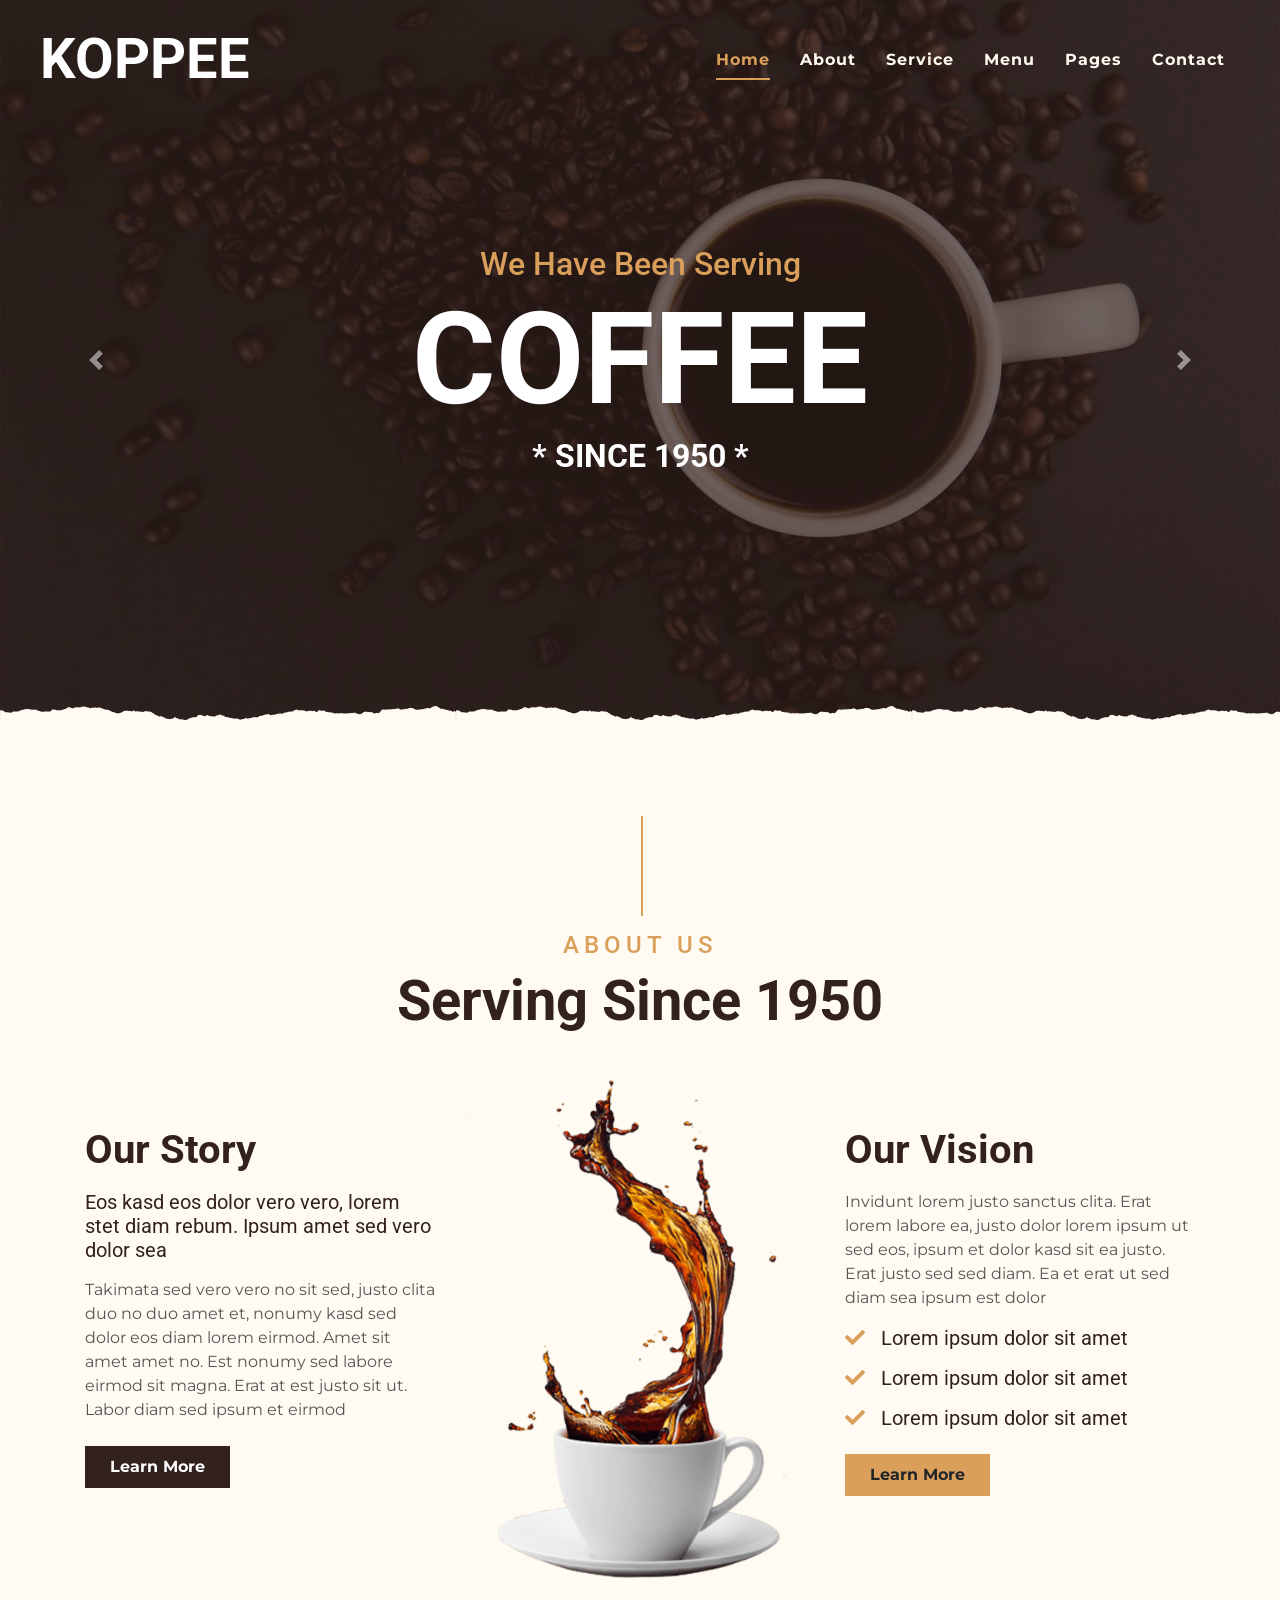
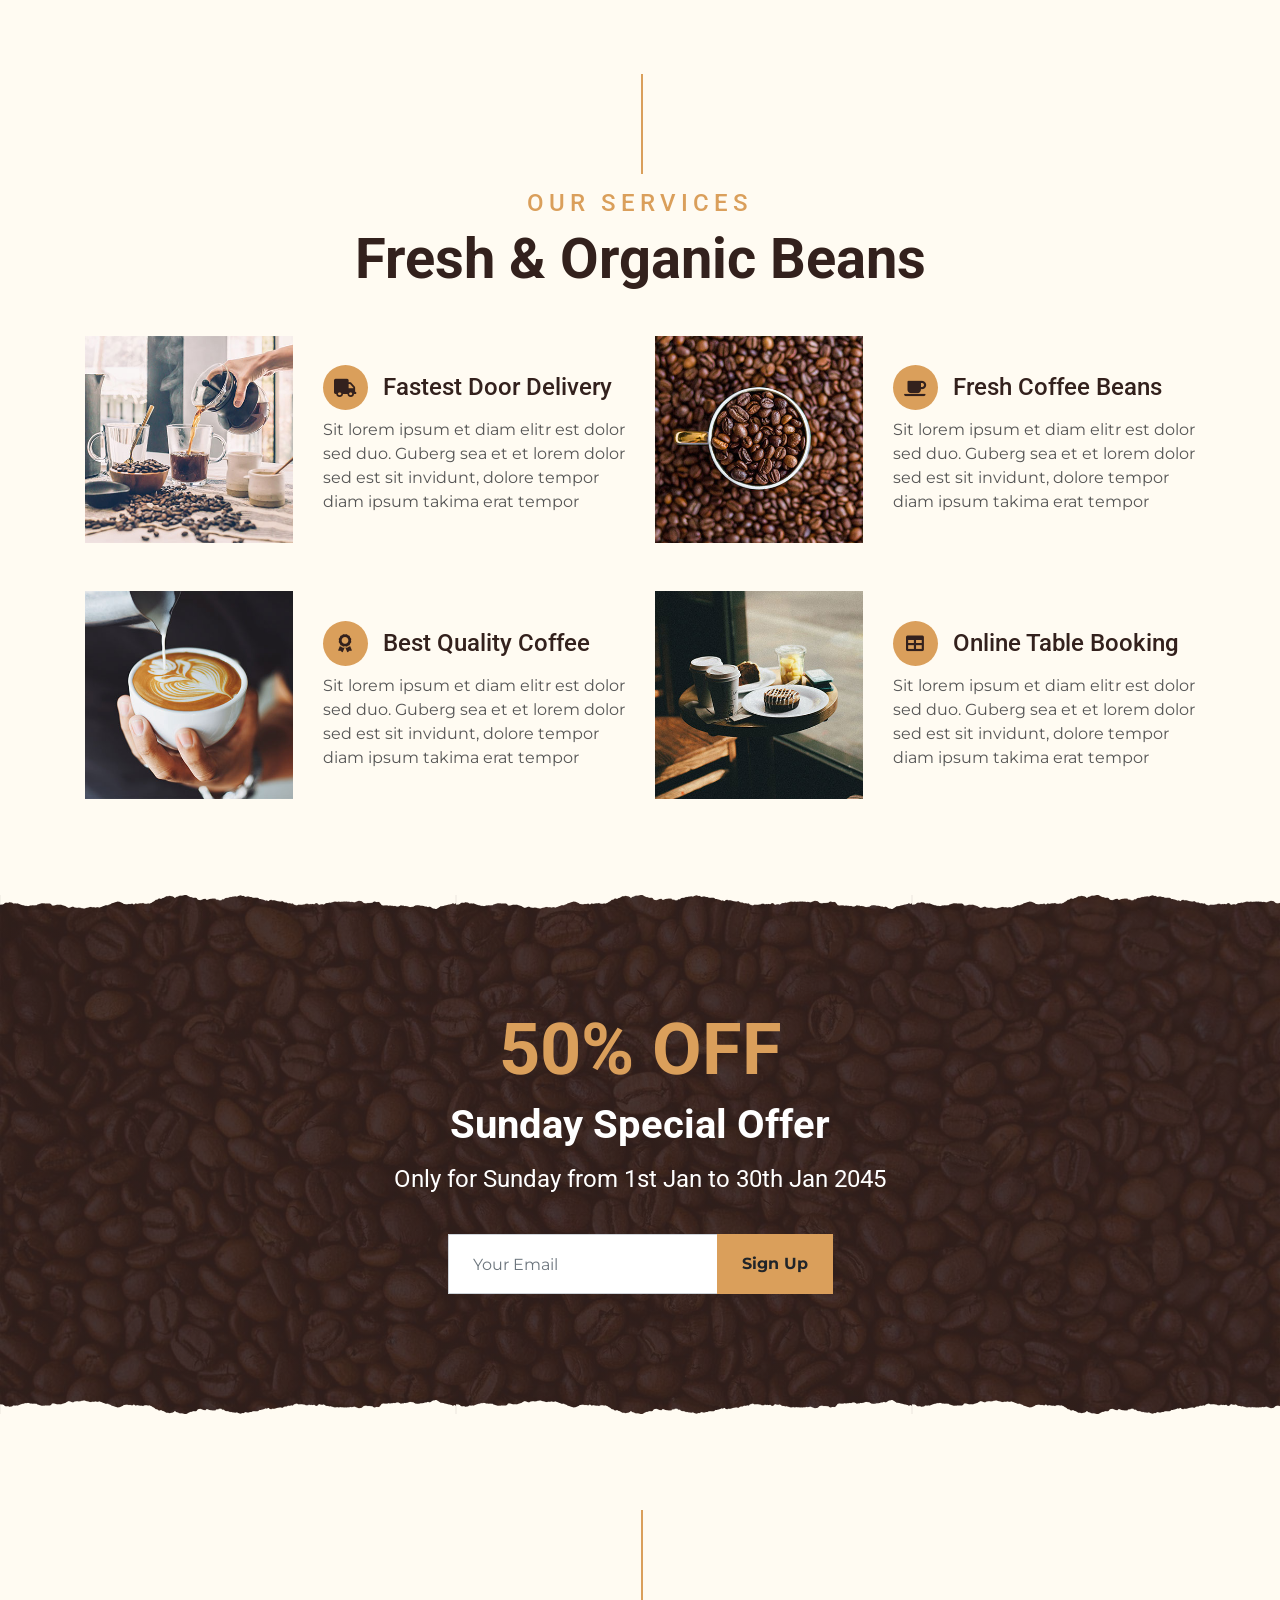
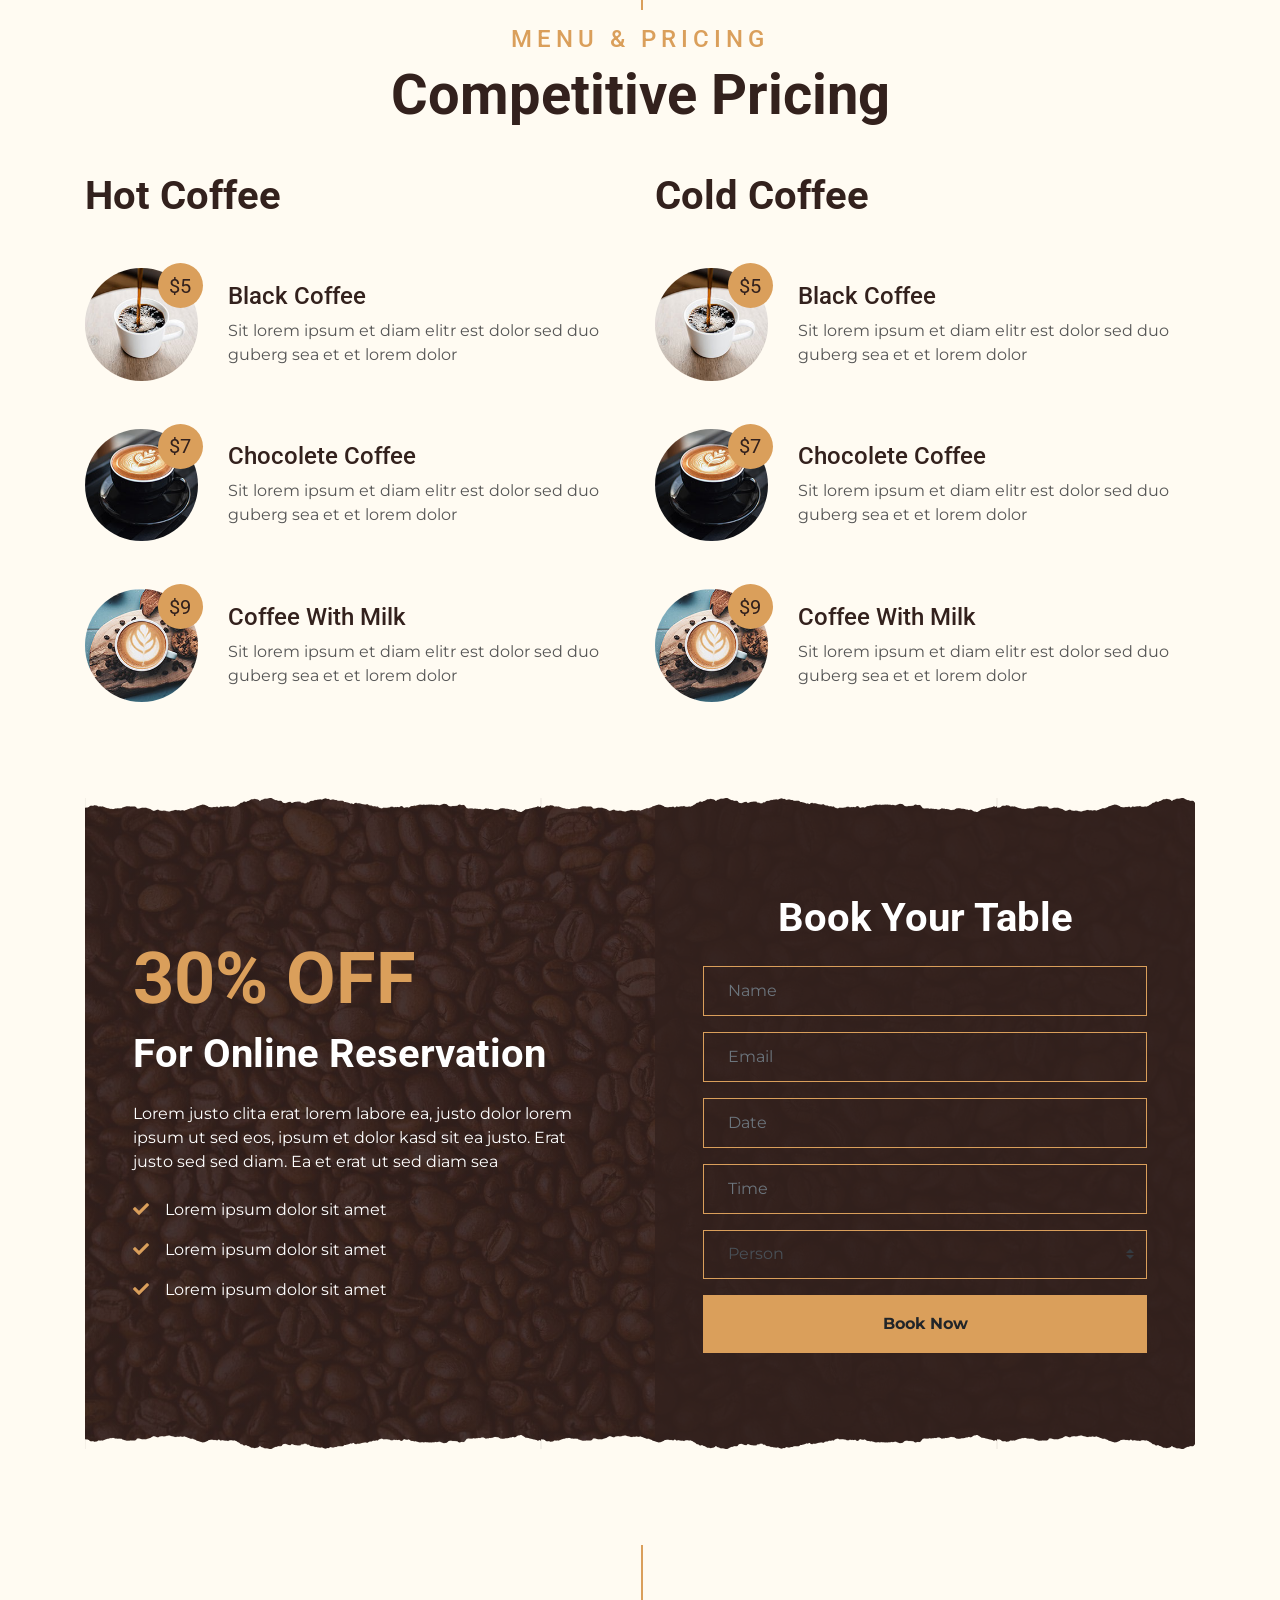
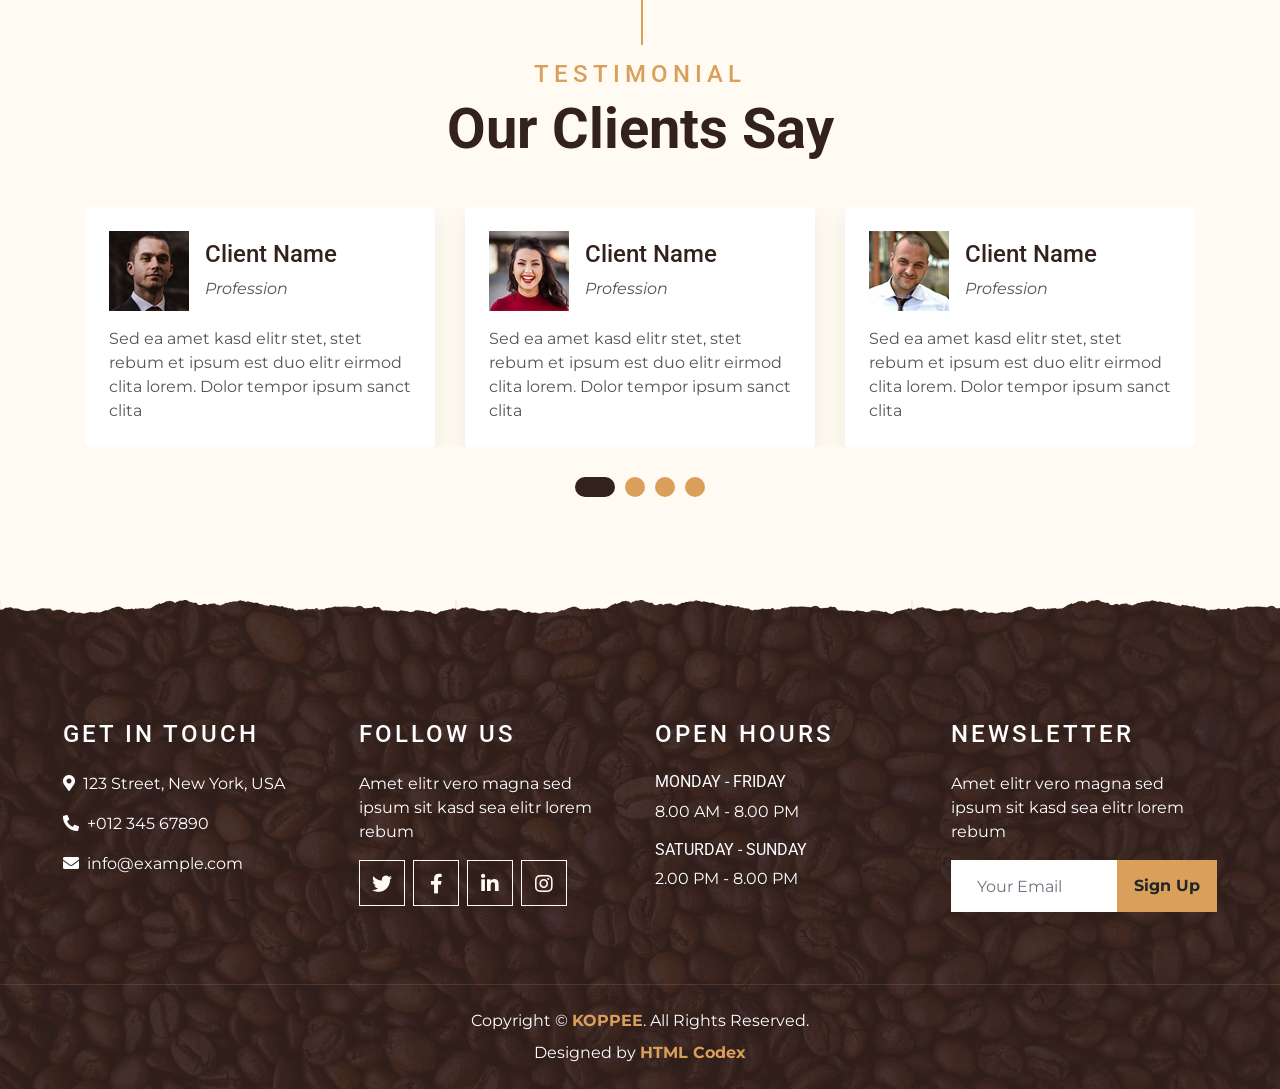
==== index.html @ d94e2a60 "Enhance UI/UX and streamline static coffee shop template. Add accessibility and interaction improvem" ====
﻿<!DOCTYPE html>
<html lang="en">

<head>
    <meta charset="utf-8">
    <title>KOPPEE - Coffee Shop HTML Template</title>
    <meta content="width=device-width, initial-scale=1.0" name="viewport">
    <meta content="coffee shop, cafe, koppee, menu, reservation" name="keywords">
    <meta content="KOPPEE Coffee Shop — premium coffee, fresh beans, online reservations, and warm hospitality since 1950." name="description">

    <!-- Favicon -->
    <link href="img/favicon.ico" rel="icon">

    <!-- Google Font -->
    <link rel="preconnect" href="https://fonts.gstatic.com">
    <link href="https://fonts.googleapis.com/css2?family=Montserrat:wght@200;400&family=Roboto:wght@400;500;700&display=swap" rel="stylesheet"> 

    <!-- Font Awesome -->
    <link href="https://cdnjs.cloudflare.com/ajax/libs/font-awesome/5.10.0/css/all.min.css" rel="stylesheet">

    <!-- Libraries Stylesheet -->
    <link href="lib/owlcarousel/assets/owl.carousel.min.css" rel="stylesheet">
    <link href="lib/tempusdominus/css/tempusdominus-bootstrap-4.min.css" rel="stylesheet" />

    <!-- Customized Bootstrap Stylesheet -->
    <link href="css/style.min.css" rel="stylesheet">
    <link href="css/enhancements.css" rel="stylesheet">
</head>

<body>
    <a class="skip-link" href="#main-content">Skip to main content</a>
    <!-- Navbar Start -->
    <div class="container-fluid p-0 nav-bar">
        <nav class="navbar navbar-expand-lg bg-none navbar-dark py-3">
            <a href="index.html" class="navbar-brand px-lg-4 m-0">
                <h1 class="m-0 display-4 text-uppercase text-white">KOPPEE</h1>
            </a>
            <button type="button" class="navbar-toggler" data-toggle="collapse" data-target="#navbarCollapse" aria-controls="navbarCollapse" aria-expanded="false" aria-label="Toggle navigation">
                <span class="navbar-toggler-icon"></span>
            </button>
            <div class="collapse navbar-collapse justify-content-between" id="navbarCollapse">
                <div class="navbar-nav ml-auto p-4">
                    <a href="index.html" class="nav-item nav-link active">Home</a>
                    <a href="about.html" class="nav-item nav-link">About</a>
                    <a href="service.html" class="nav-item nav-link">Service</a>
                    <a href="menu.html" class="nav-item nav-link">Menu</a>
                    <div class="nav-item dropdown">
                        <a href="#" class="nav-link dropdown-toggle" data-toggle="dropdown">Pages</a>
                        <div class="dropdown-menu text-capitalize">
                            <a href="reservation.html" class="dropdown-item">Reservation</a>
                            <a href="testimonial.html" class="dropdown-item">Testimonial</a>
                        </div>
                    </div>
                    <a href="contact.html" class="nav-item nav-link">Contact</a>
                </div>
            </div>
        </nav>
    </div>
    <!-- Navbar End -->

    <!-- Carousel Start -->
    <div id="main-content" class="container-fluid p-0 mb-5">
        <div id="blog-carousel" class="carousel slide overlay-bottom" data-ride="carousel">
            <div class="carousel-inner">
                <div class="carousel-item active">
                    <img class="w-100" src="img/carousel-1.jpg" alt="Fresh coffee at KOPPEE">
                    <div class="carousel-caption d-flex flex-column align-items-center justify-content-center">
                        <h2 class="text-primary font-weight-medium m-0">We Have Been Serving</h2>
                        <h1 class="display-1 text-white m-0">COFFEE</h1>
                        <h2 class="text-white m-0">* SINCE 1950 *</h2>
                    </div>
                </div>
                <div class="carousel-item">
                    <img class="w-100" src="img/carousel-2.jpg" alt="Fresh coffee at KOPPEE">
                    <div class="carousel-caption d-flex flex-column align-items-center justify-content-center">
                        <h2 class="text-primary font-weight-medium m-0">We Have Been Serving</h2>
                        <h1 class="display-1 text-white m-0">COFFEE</h1>
                        <h2 class="text-white m-0">* SINCE 1950 *</h2>
                    </div>
                </div>
            </div>
            <a class="carousel-control-prev" href="#blog-carousel" data-slide="prev">
                <span class="carousel-control-prev-icon"></span>
            </a>
            <a class="carousel-control-next" href="#blog-carousel" data-slide="next">
                <span class="carousel-control-next-icon"></span>
            </a>
        </div>
    </div>
    <!-- Carousel End -->


    <!-- About Start -->
    <div class="container-fluid py-5">
        <div class="container">
            <div class="section-title">
                <h4 class="text-primary text-uppercase" style="letter-spacing: 5px;">About Us</h4>
                <h1 class="display-4">Serving Since 1950</h1>
            </div>
            <div class="row">
                <div class="col-lg-4 py-0 py-lg-5">
                    <h1 class="mb-3">Our Story</h1>
                    <h5 class="mb-3">Eos kasd eos dolor vero vero, lorem stet diam rebum. Ipsum amet sed vero dolor sea</h5>
                    <p>Takimata sed vero vero no sit sed, justo clita duo no duo amet et, nonumy kasd sed dolor eos diam lorem eirmod. Amet sit amet amet no. Est nonumy sed labore eirmod sit magna. Erat at est justo sit ut. Labor diam sed ipsum et eirmod</p>
                    <a href="about.html" class="btn btn-secondary font-weight-bold py-2 px-4 mt-2">Learn More</a>
                </div>
                <div class="col-lg-4 py-5 py-lg-0" style="min-height: 500px;">
                    <div class="position-relative h-100">
                        <img class="position-absolute w-100 h-100" src="img/about.png" style="object-fit: cover;">
                    </div>
                </div>
                <div class="col-lg-4 py-0 py-lg-5">
                    <h1 class="mb-3">Our Vision</h1>
                    <p>Invidunt lorem justo sanctus clita. Erat lorem labore ea, justo dolor lorem ipsum ut sed eos, ipsum et dolor kasd sit ea justo. Erat justo sed sed diam. Ea et erat ut sed diam sea ipsum est dolor</p>
                    <h5 class="mb-3"><i class="fa fa-check text-primary mr-3"></i>Lorem ipsum dolor sit amet</h5>
                    <h5 class="mb-3"><i class="fa fa-check text-primary mr-3"></i>Lorem ipsum dolor sit amet</h5>
                    <h5 class="mb-3"><i class="fa fa-check text-primary mr-3"></i>Lorem ipsum dolor sit amet</h5>
                    <a href="about.html" class="btn btn-primary font-weight-bold py-2 px-4 mt-2">Learn More</a>
                </div>
            </div>
        </div>
    </div>
    <!-- About End -->


    <!-- Service Start -->
    <div class="container-fluid pt-5">
        <div class="container">
            <div class="section-title">
                <h4 class="text-primary text-uppercase" style="letter-spacing: 5px;">Our Services</h4>
                <h1 class="display-4">Fresh & Organic Beans</h1>
            </div>
            <div class="row">
                <div class="col-lg-6 mb-5">
                    <div class="row align-items-center">
                        <div class="col-sm-5">
                            <img class="img-fluid mb-3 mb-sm-0" src="img/service-1.jpg" alt="Coffee shop">
                        </div>
                        <div class="col-sm-7">
                            <h4><i class="fa fa-truck service-icon"></i>Fastest Door Delivery</h4>
                            <p class="m-0">Sit lorem ipsum et diam elitr est dolor sed duo. Guberg sea et et lorem dolor sed est sit
                                invidunt, dolore tempor diam ipsum takima erat tempor</p>
                        </div>
                    </div>
                </div>
                <div class="col-lg-6 mb-5">
                    <div class="row align-items-center">
                        <div class="col-sm-5">
                            <img class="img-fluid mb-3 mb-sm-0" src="img/service-2.jpg" alt="Coffee shop">
                        </div>
                        <div class="col-sm-7">
                            <h4><i class="fa fa-coffee service-icon"></i>Fresh Coffee Beans</h4>
                            <p class="m-0">Sit lorem ipsum et diam elitr est dolor sed duo. Guberg sea et et lorem dolor sed est sit
                                invidunt, dolore tempor diam ipsum takima erat tempor</p>
                        </div>
                    </div>
                </div>
                <div class="col-lg-6 mb-5">
                    <div class="row align-items-center">
                        <div class="col-sm-5">
                            <img class="img-fluid mb-3 mb-sm-0" src="img/service-3.jpg" alt="Coffee shop">
                        </div>
                        <div class="col-sm-7">
                            <h4><i class="fa fa-award service-icon"></i>Best Quality Coffee</h4>
                            <p class="m-0">Sit lorem ipsum et diam elitr est dolor sed duo. Guberg sea et et lorem dolor sed est sit
                                invidunt, dolore tempor diam ipsum takima erat tempor</p>
                        </div>
                    </div>
                </div>
                <div class="col-lg-6 mb-5">
                    <div class="row align-items-center">
                        <div class="col-sm-5">
                            <img class="img-fluid mb-3 mb-sm-0" src="img/service-4.jpg" alt="Coffee shop">
                        </div>
                        <div class="col-sm-7">
                            <h4><i class="fa fa-table service-icon"></i>Online Table Booking</h4>
                            <p class="m-0">Sit lorem ipsum et diam elitr est dolor sed duo. Guberg sea et et lorem dolor sed est sit
                                invidunt, dolore tempor diam ipsum takima erat tempor</p>
                        </div>
                    </div>
                </div>
            </div>
        </div>
    </div>
    <!-- Service End -->


    <!-- Offer Start -->
    <div class="offer container-fluid my-5 py-5 text-center position-relative overlay-top overlay-bottom">
        <div class="container py-5">
            <h1 class="display-3 text-primary mt-3">50% OFF</h1>
            <h1 class="text-white mb-3">Sunday Special Offer</h1>
            <h4 class="text-white font-weight-normal mb-4 pb-3">Only for Sunday from 1st Jan to 30th Jan 2045</h4>
            <form class="form-inline justify-content-center mb-4">
                <div class="input-group">
                    <input type="text" class="form-control p-4" placeholder="Your Email" style="height: 60px;">
                    <div class="input-group-append">
                        <button class="btn btn-primary font-weight-bold px-4" type="submit">Sign Up</button>
                    </div>
                </div>
            </form>
        </div>
    </div>
    <!-- Offer End -->


    <!-- Menu Start -->
    <div class="container-fluid pt-5">
        <div class="container">
            <div class="section-title">
                <h4 class="text-primary text-uppercase" style="letter-spacing: 5px;">Menu & Pricing</h4>
                <h1 class="display-4">Competitive Pricing</h1>
            </div>
            <div class="row">
                <div class="col-lg-6">
                    <h1 class="mb-5">Hot Coffee</h1>
                    <div class="row align-items-center mb-5">
                        <div class="col-4 col-sm-3">
                            <img class="w-100 rounded-circle mb-3 mb-sm-0" src="img/menu-1.jpg" alt="Coffee shop">
                            <h5 class="menu-price">$5</h5>
                        </div>
                        <div class="col-8 col-sm-9">
                            <h4>Black Coffee</h4>
                            <p class="m-0">Sit lorem ipsum et diam elitr est dolor sed duo guberg sea et et lorem dolor</p>
                        </div>
                    </div>
                    <div class="row align-items-center mb-5">
                        <div class="col-4 col-sm-3">
                            <img class="w-100 rounded-circle mb-3 mb-sm-0" src="img/menu-2.jpg" alt="Coffee shop">
                            <h5 class="menu-price">$7</h5>
                        </div>
                        <div class="col-8 col-sm-9">
                            <h4>Chocolete Coffee</h4>
                            <p class="m-0">Sit lorem ipsum et diam elitr est dolor sed duo guberg sea et et lorem dolor</p>
                        </div>
                    </div>
                    <div class="row align-items-center mb-5">
                        <div class="col-4 col-sm-3">
                            <img class="w-100 rounded-circle mb-3 mb-sm-0" src="img/menu-3.jpg" alt="Coffee shop">
                            <h5 class="menu-price">$9</h5>
                        </div>
                        <div class="col-8 col-sm-9">
                            <h4>Coffee With Milk</h4>
                            <p class="m-0">Sit lorem ipsum et diam elitr est dolor sed duo guberg sea et et lorem dolor</p>
                        </div>
                    </div>
                </div>
                <div class="col-lg-6">
                    <h1 class="mb-5">Cold Coffee</h1>
                    <div class="row align-items-center mb-5">
                        <div class="col-4 col-sm-3">
                            <img class="w-100 rounded-circle mb-3 mb-sm-0" src="img/menu-1.jpg" alt="Coffee shop">
                            <h5 class="menu-price">$5</h5>
                        </div>
                        <div class="col-8 col-sm-9">
                            <h4>Black Coffee</h4>
                            <p class="m-0">Sit lorem ipsum et diam elitr est dolor sed duo guberg sea et et lorem dolor</p>
                        </div>
                    </div>
                    <div class="row align-items-center mb-5">
                        <div class="col-4 col-sm-3">
                            <img class="w-100 rounded-circle mb-3 mb-sm-0" src="img/menu-2.jpg" alt="Coffee shop">
                            <h5 class="menu-price">$7</h5>
                        </div>
                        <div class="col-8 col-sm-9">
                            <h4>Chocolete Coffee</h4>
                            <p class="m-0">Sit lorem ipsum et diam elitr est dolor sed duo guberg sea et et lorem dolor</p>
                        </div>
                    </div>
                    <div class="row align-items-center mb-5">
                        <div class="col-4 col-sm-3">
                            <img class="w-100 rounded-circle mb-3 mb-sm-0" src="img/menu-3.jpg" alt="Coffee shop">
                            <h5 class="menu-price">$9</h5>
                        </div>
                        <div class="col-8 col-sm-9">
                            <h4>Coffee With Milk</h4>
                            <p class="m-0">Sit lorem ipsum et diam elitr est dolor sed duo guberg sea et et lorem dolor</p>
                        </div>
                    </div>
                </div>
            </div>
        </div>
    </div>
    <!-- Menu End -->


    <!-- Reservation Start -->
    <div class="container-fluid my-5">
        <div class="container">
            <div class="reservation position-relative overlay-top overlay-bottom">
                <div class="row align-items-center">
                    <div class="col-lg-6 my-5 my-lg-0">
                        <div class="p-5">
                            <div class="mb-4">
                                <h1 class="display-3 text-primary">30% OFF</h1>
                                <h1 class="text-white">For Online Reservation</h1>
                            </div>
                            <p class="text-white">Lorem justo clita erat lorem labore ea, justo dolor lorem ipsum ut sed eos,
                                ipsum et dolor kasd sit ea justo. Erat justo sed sed diam. Ea et erat ut sed diam sea</p>
                            <ul class="list-inline text-white m-0">
                                <li class="py-2"><i class="fa fa-check text-primary mr-3"></i>Lorem ipsum dolor sit amet</li>
                                <li class="py-2"><i class="fa fa-check text-primary mr-3"></i>Lorem ipsum dolor sit amet</li>
                                <li class="py-2"><i class="fa fa-check text-primary mr-3"></i>Lorem ipsum dolor sit amet</li>
                            </ul>
                        </div>
                    </div>
                    <div class="col-lg-6">
                        <div class="text-center p-5" style="background: rgba(51, 33, 29, .8);">
                            <h1 class="text-white mb-4 mt-5">Book Your Table</h1>
                            <form class="mb-5">
                                <div class="form-group">
                                    <input type="text" class="form-control bg-transparent border-primary p-4" placeholder="Name"
                                        required="required" />
                                </div>
                                <div class="form-group">
                                    <input type="email" class="form-control bg-transparent border-primary p-4" placeholder="Email"
                                        required="required" />
                                </div>
                                <div class="form-group">
                                    <div class="date" id="date" data-target-input="nearest">
                                        <input type="text" class="form-control bg-transparent border-primary p-4 datetimepicker-input" placeholder="Date" data-target="#date" data-toggle="datetimepicker"/>
                                    </div>
                                </div>
                                <div class="form-group">
                                    <div class="time" id="time" data-target-input="nearest">
                                        <input type="text" class="form-control bg-transparent border-primary p-4 datetimepicker-input" placeholder="Time" data-target="#time" data-toggle="datetimepicker"/>
                                    </div>
                                </div>
                                <div class="form-group">
                                    <select class="custom-select bg-transparent border-primary px-4" style="height: 49px;">
                                        <option selected>Person</option>
                                        <option value="1">Person 1</option>
                                        <option value="2">Person 2</option>
                                        <option value="3">Person 3</option>
                                        <option value="3">Person 4</option>
                                    </select>
                                </div>
                                
                                <div>
                                    <button class="btn btn-primary btn-block font-weight-bold py-3" type="submit">Book Now</button>
                                </div>
                            </form>
                        </div>
                    </div>
                </div>
            </div>
        </div>
    </div>
    <!-- Reservation End -->


    <!-- Testimonial Start -->
    <div class="container-fluid py-5">
        <div class="container">
            <div class="section-title">
                <h4 class="text-primary text-uppercase" style="letter-spacing: 5px;">Testimonial</h4>
                <h1 class="display-4">Our Clients Say</h1>
            </div>
            <div class="owl-carousel testimonial-carousel">
                <div class="testimonial-item">
                    <div class="d-flex align-items-center mb-3">
                        <img class="img-fluid" src="img/testimonial-1.jpg" alt="Coffee shop">
                        <div class="ml-3">
                            <h4>Client Name</h4>
                            <i>Profession</i>
                        </div>
                    </div>
                    <p class="m-0">Sed ea amet kasd elitr stet, stet rebum et ipsum est duo elitr eirmod clita lorem. Dolor tempor ipsum sanct clita</p>
                </div>
                <div class="testimonial-item">
                    <div class="d-flex align-items-center mb-3">
                        <img class="img-fluid" src="img/testimonial-2.jpg" alt="Coffee shop">
                        <div class="ml-3">
                            <h4>Client Name</h4>
                            <i>Profession</i>
                        </div>
                    </div>
                    <p class="m-0">Sed ea amet kasd elitr stet, stet rebum et ipsum est duo elitr eirmod clita lorem. Dolor tempor ipsum sanct clita</p>
                </div>
                <div class="testimonial-item">
                    <div class="d-flex align-items-center mb-3">
                        <img class="img-fluid" src="img/testimonial-3.jpg" alt="Coffee shop">
                        <div class="ml-3">
                            <h4>Client Name</h4>
                            <i>Profession</i>
                        </div>
                    </div>
                    <p class="m-0">Sed ea amet kasd elitr stet, stet rebum et ipsum est duo elitr eirmod clita lorem. Dolor tempor ipsum sanct clita</p>
                </div>
                <div class="testimonial-item">
                    <div class="d-flex align-items-center mb-3">
                        <img class="img-fluid" src="img/testimonial-4.jpg" alt="Coffee shop">
                        <div class="ml-3">
                            <h4>Client Name</h4>
                            <i>Profession</i>
                        </div>
                    </div>
                    <p class="m-0">Sed ea amet kasd elitr stet, stet rebum et ipsum est duo elitr eirmod clita lorem. Dolor tempor ipsum sanct clita</p>
                </div>
            </div>
        </div>
    </div>
    <!-- Testimonial End -->


    <!-- Footer Start -->
    <div class="container-fluid footer text-white mt-5 pt-5 px-0 position-relative overlay-top">
        <div class="row mx-0 pt-5 px-sm-3 px-lg-5 mt-4">
            <div class="col-lg-3 col-md-6 mb-5">
                <h4 class="text-white text-uppercase mb-4" style="letter-spacing: 3px;">Get In Touch</h4>
                <p><i class="fa fa-map-marker-alt mr-2"></i>123 Street, New York, USA</p>
                <p><i class="fa fa-phone-alt mr-2"></i>+012 345 67890</p>
                <p class="m-0"><i class="fa fa-envelope mr-2"></i>info@example.com</p>
            </div>
            <div class="col-lg-3 col-md-6 mb-5">
                <h4 class="text-white text-uppercase mb-4" style="letter-spacing: 3px;">Follow Us</h4>
                <p>Amet elitr vero magna sed ipsum sit kasd sea elitr lorem rebum</p>
                <div class="d-flex justify-content-start">
                    <a class="btn btn-lg btn-outline-light btn-lg-square mr-2" href="#"><i class="fab fa-twitter"></i></a>
                    <a class="btn btn-lg btn-outline-light btn-lg-square mr-2" href="#"><i class="fab fa-facebook-f"></i></a>
                    <a class="btn btn-lg btn-outline-light btn-lg-square mr-2" href="#"><i class="fab fa-linkedin-in"></i></a>
                    <a class="btn btn-lg btn-outline-light btn-lg-square" href="#"><i class="fab fa-instagram"></i></a>
                </div>
            </div>
            <div class="col-lg-3 col-md-6 mb-5">
                <h4 class="text-white text-uppercase mb-4" style="letter-spacing: 3px;">Open Hours</h4>
                <div>
                    <h6 class="text-white text-uppercase">Monday - Friday</h6>
                    <p>8.00 AM - 8.00 PM</p>
                    <h6 class="text-white text-uppercase">Saturday - Sunday</h6>
                    <p>2.00 PM - 8.00 PM</p>
                </div>
            </div>
            <div class="col-lg-3 col-md-6 mb-5">
                <h4 class="text-white text-uppercase mb-4" style="letter-spacing: 3px;">Newsletter</h4>
                <p>Amet elitr vero magna sed ipsum sit kasd sea elitr lorem rebum</p>
                <div class="w-100">
                    <div class="input-group">
                        <input type="text" class="form-control border-light" style="padding: 25px;" placeholder="Your Email">
                        <div class="input-group-append">
                            <button class="btn btn-primary font-weight-bold px-3">Sign Up</button>
                        </div>
                    </div>
                </div>
            </div>
        </div>
        <div class="container-fluid text-center text-white border-top mt-4 py-4 px-sm-3 px-md-5" style="border-color: rgba(256, 256, 256, .1) !important;">
            <p class="mb-2 text-white">Copyright &copy; <a class="font-weight-bold" href="index.html">KOPPEE</a>. All Rights Reserved.</p>
            <p class="m-0 text-white">Designed by <a class="font-weight-bold" href="https://htmlcodex.com">HTML Codex</a></p>
        </div>
    </div>
    <!-- Footer End -->


    <!-- Back to Top -->
    <a href="#" class="btn btn-lg btn-primary btn-lg-square back-to-top"><i class="fa fa-angle-double-up"></i></a>


    <!-- JavaScript Libraries -->
    <script src="https://code.jquery.com/jquery-3.4.1.min.js"></script>
    <script src="https://stackpath.bootstrapcdn.com/bootstrap/4.4.1/js/bootstrap.bundle.min.js"></script>
    <script src="lib/easing/easing.min.js"></script>
    <script src="lib/owlcarousel/owl.carousel.min.js"></script>
    <script src="lib/tempusdominus/js/moment.min.js"></script>
    <script src="lib/tempusdominus/js/tempusdominus-bootstrap-4.min.js"></script>
    <script src="js/main.js"></script>
</body>

</html>
---- css/enhancements.css ----
/* KOPPEE UI/UX enhancements */

html {
  scroll-behavior: smooth;
}

@media (prefers-reduced-motion: reduce) {
  html {
    scroll-behavior: auto;
  }

  *,
  *::before,
  *::after {
    animation-duration: 0.01ms !important;
    animation-iteration-count: 1 !important;
    transition-duration: 0.01ms !important;
  }
}

.skip-link {
  position: absolute;
  top: -100%;
  left: 1rem;
  z-index: 10000;
  padding: 0.75rem 1.25rem;
  background: #DA9F5B;
  color: #33211D;
  font-weight: 700;
  text-decoration: none;
  border-radius: 0 0 4px 4px;
}

.skip-link:focus {
  top: 0;
  outline: 3px solid #fff;
  outline-offset: 2px;
}

.container-fluid.nav-bar.nav-scrolled {
  position: fixed;
  top: 0;
  left: 0;
  right: 0;
  background: rgba(51, 33, 29, 0.97);
  box-shadow: 0 4px 20px rgba(0, 0, 0, 0.15);
  transition: background 0.3s ease, box-shadow 0.3s ease;
}

.container-fluid.nav-bar.nav-scrolled .navbar {
  padding-top: 0.5rem !important;
  padding-bottom: 0.5rem !important;
}

.btn {
  transition: transform 0.2s ease, box-shadow 0.2s ease, background-color 0.2s ease;
}

.btn:hover {
  transform: translateY(-2px);
  box-shadow: 0 6px 16px rgba(51, 33, 29, 0.2);
}

.btn:focus,
.form-control:focus,
.custom-select:focus {
  box-shadow: 0 0 0 0.2rem rgba(218, 159, 91, 0.45);
  border-color: #DA9F5B;
}

.navbar-dark .navbar-nav .nav-link {
  position: relative;
  transition: color 0.2s ease;
}

.navbar-dark .navbar-nav .nav-link::after {
  content: "";
  position: absolute;
  left: 15px;
  right: 15px;
  bottom: 0;
  height: 2px;
  background: #DA9F5B;
  transform: scaleX(0);
  transition: transform 0.25s ease;
}

.navbar-dark .navbar-nav .nav-link:hover::after,
.navbar-dark .navbar-nav .nav-link.active::after {
  transform: scaleX(1);
}

.service-icon,
.menu-price {
  transition: transform 0.25s ease;
}

.row.align-items-center:hover .service-icon,
.row.align-items-center:hover .menu-price {
  transform: scale(1.08);
}

.testimonial-item {
  padding: 1.5rem;
  background: #fff;
  border-radius: 4px;
  box-shadow: 0 8px 24px rgba(51, 33, 29, 0.08);
  transition: transform 0.3s ease, box-shadow 0.3s ease;
  height: 100%;
}

.testimonial-item:hover {
  transform: translateY(-4px);
  box-shadow: 0 12px 32px rgba(51, 33, 29, 0.12);
}

.carousel-item img {
  object-fit: cover;
  min-height: 400px;
  max-height: 85vh;
}

.reveal {
  opacity: 0;
  transform: translateY(24px);
  transition: opacity 0.6s ease, transform 0.6s ease;
}

.reveal.reveal-visible {
  opacity: 1;
  transform: translateY(0);
}

.page-header a.text-white:hover {
  color: #DA9F5B !important;
  text-decoration: none;
}

.footer .btn-lg-square:hover {
  background: #DA9F5B;
  border-color: #DA9F5B;
  color: #33211D;
}

.back-to-top {
  opacity: 0;
  visibility: hidden;
  transition: opacity 0.3s ease, visibility 0.3s ease;
}

.back-to-top.show {
  opacity: 1;
  visibility: visible;
  display: flex !important;
  align-items: center;
  justify-content: center;
}

img[loading="lazy"] {
  background: #f5efe6;
}
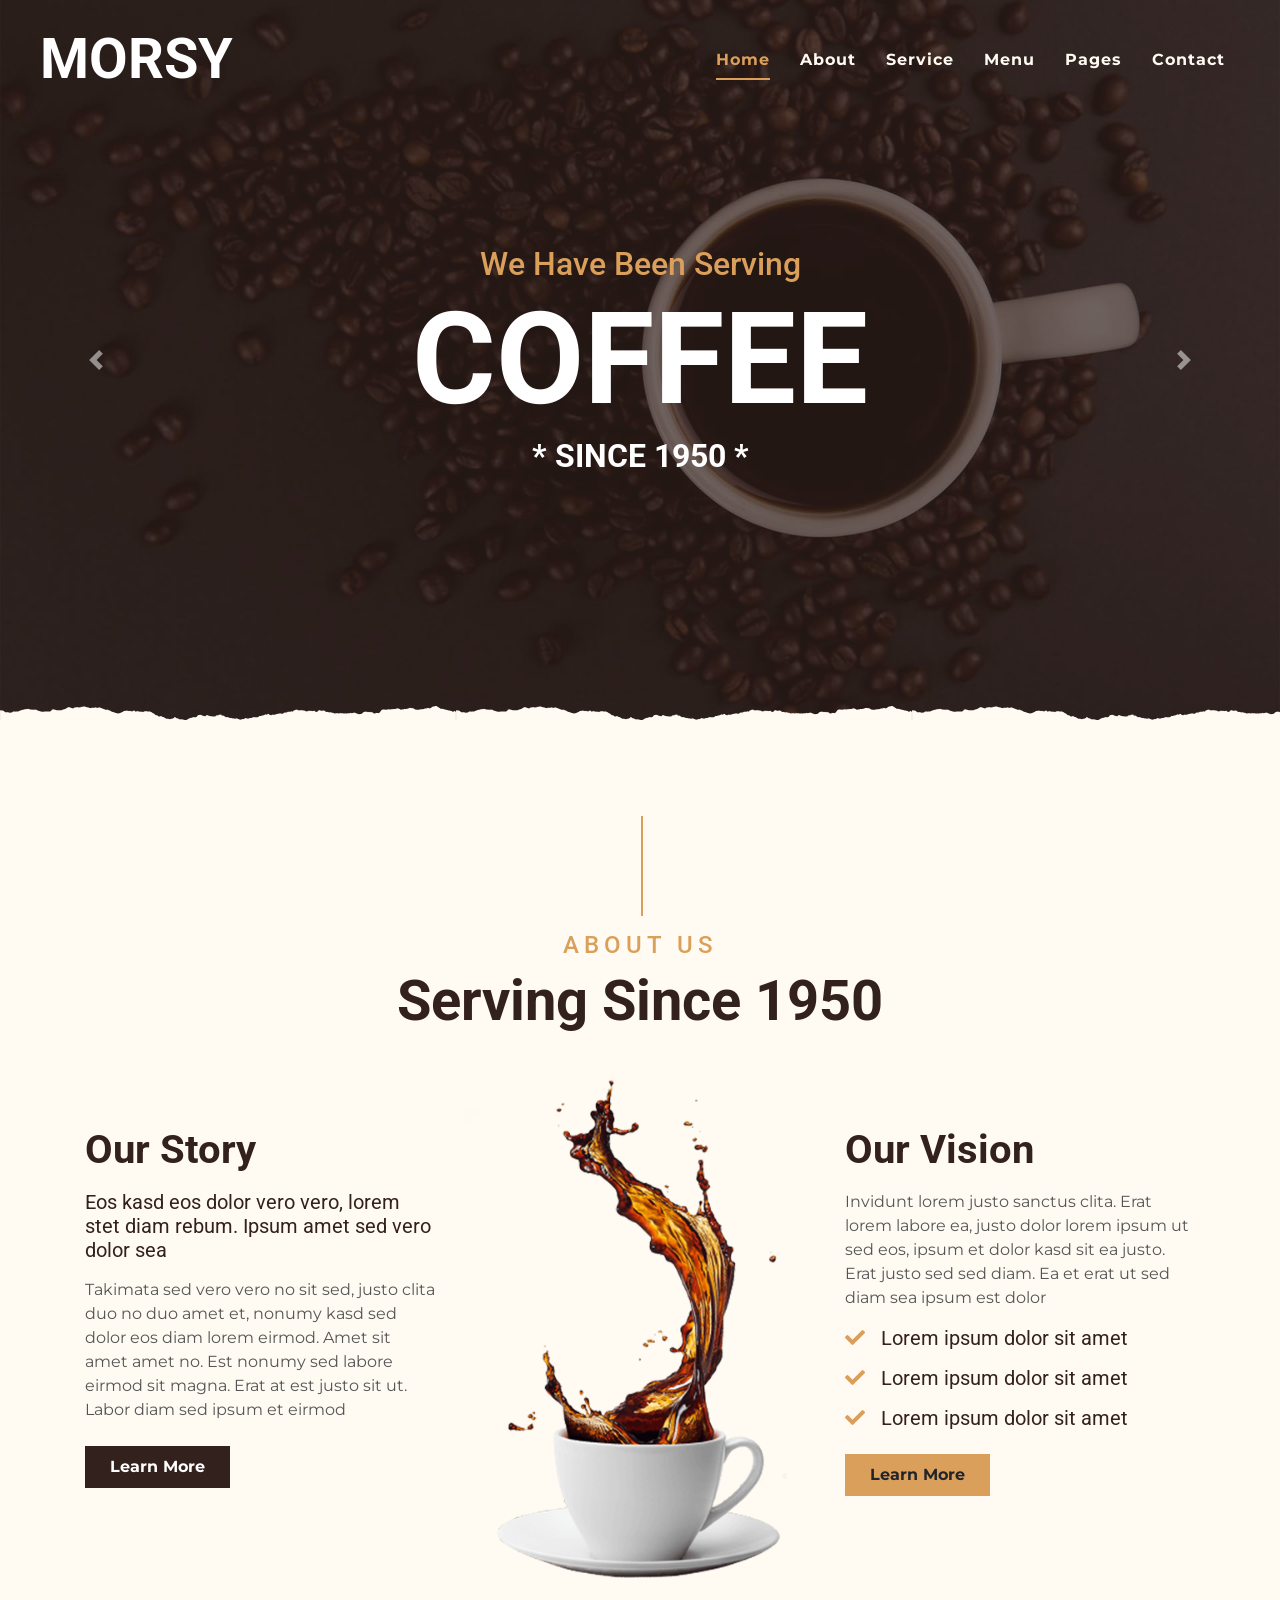
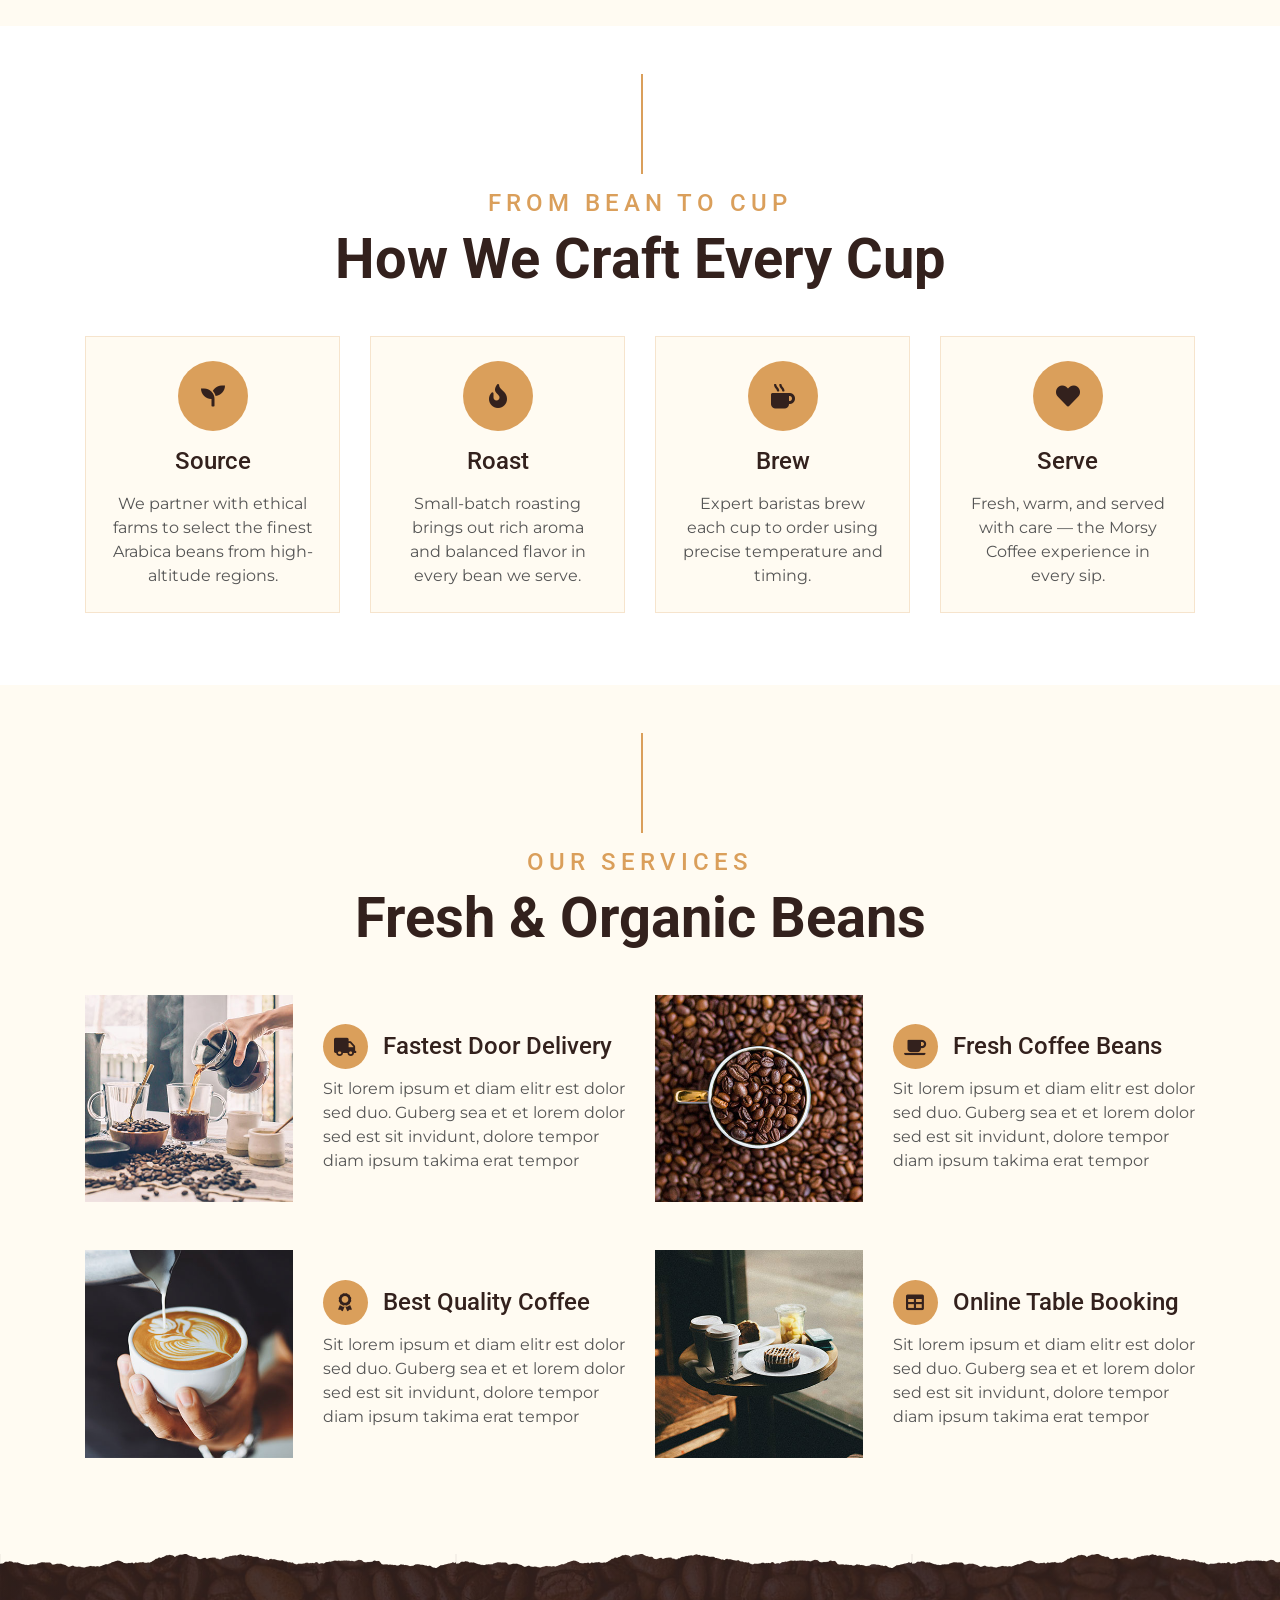
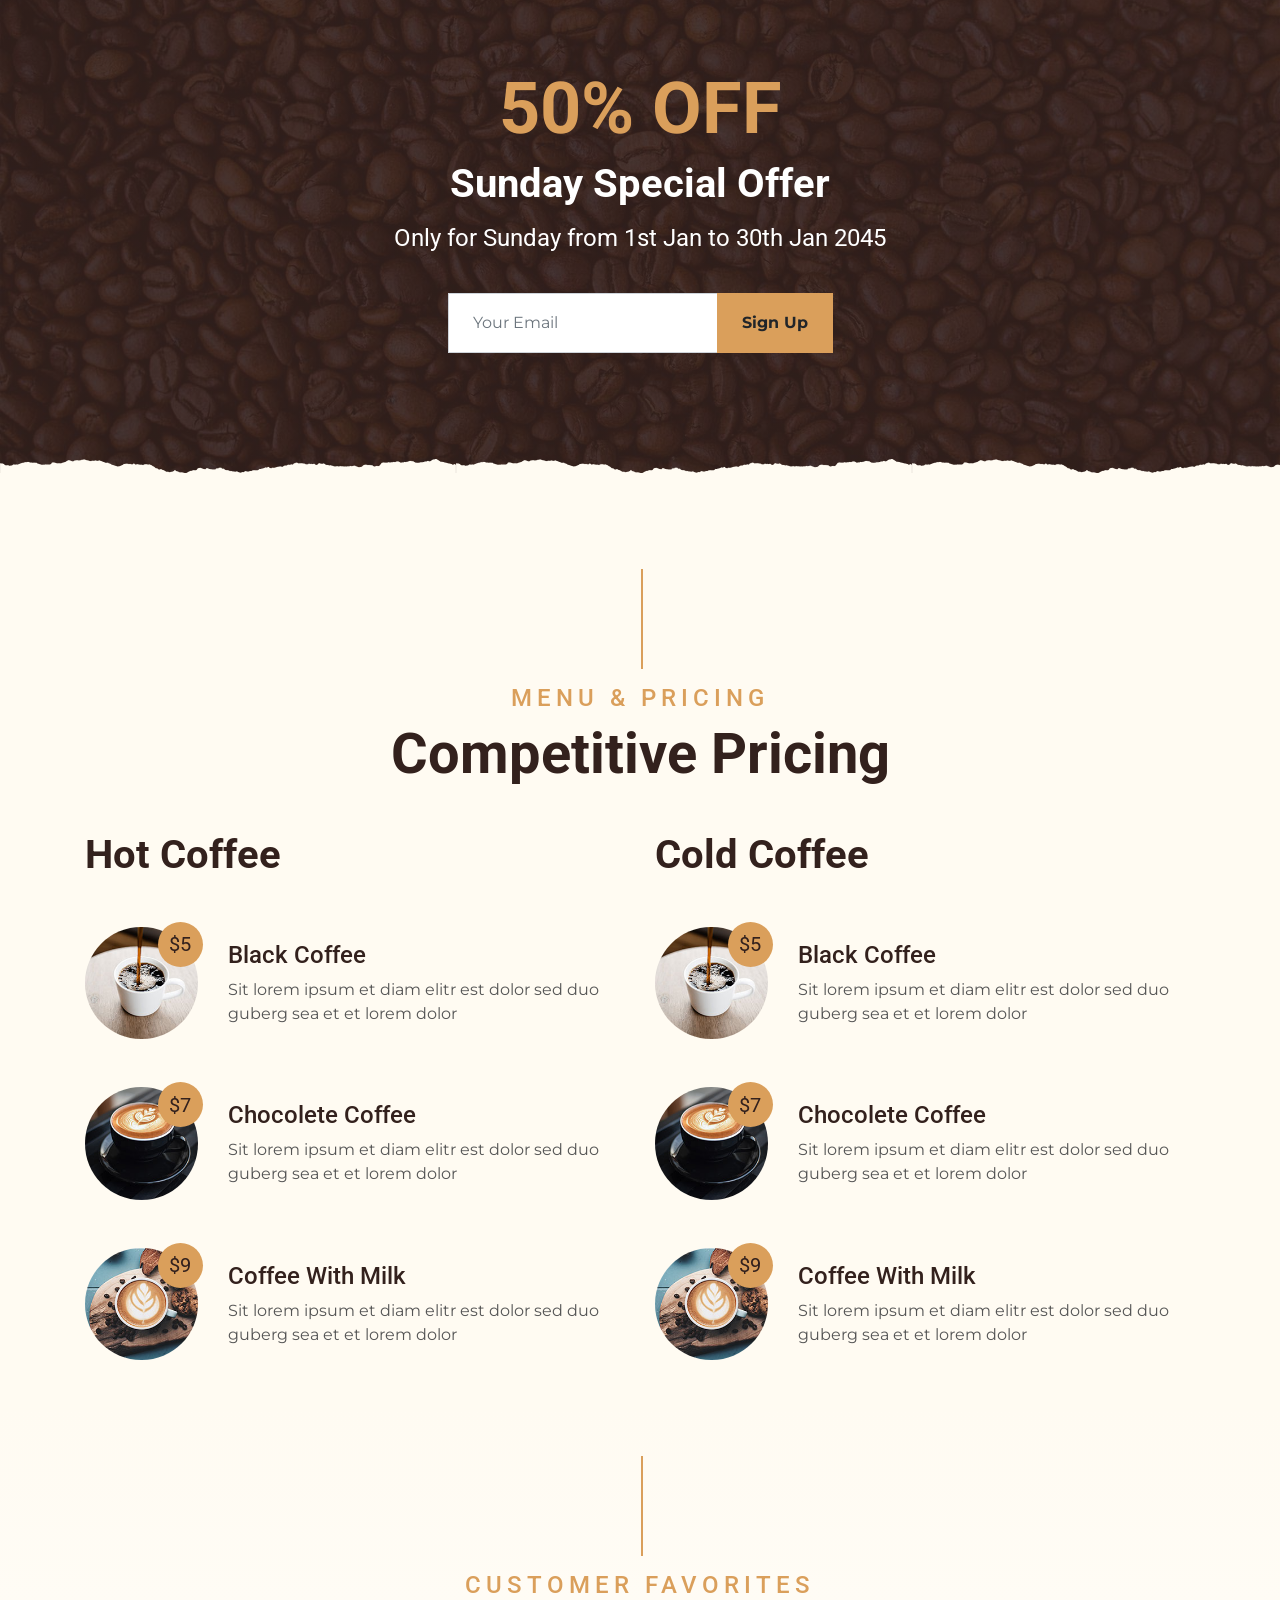
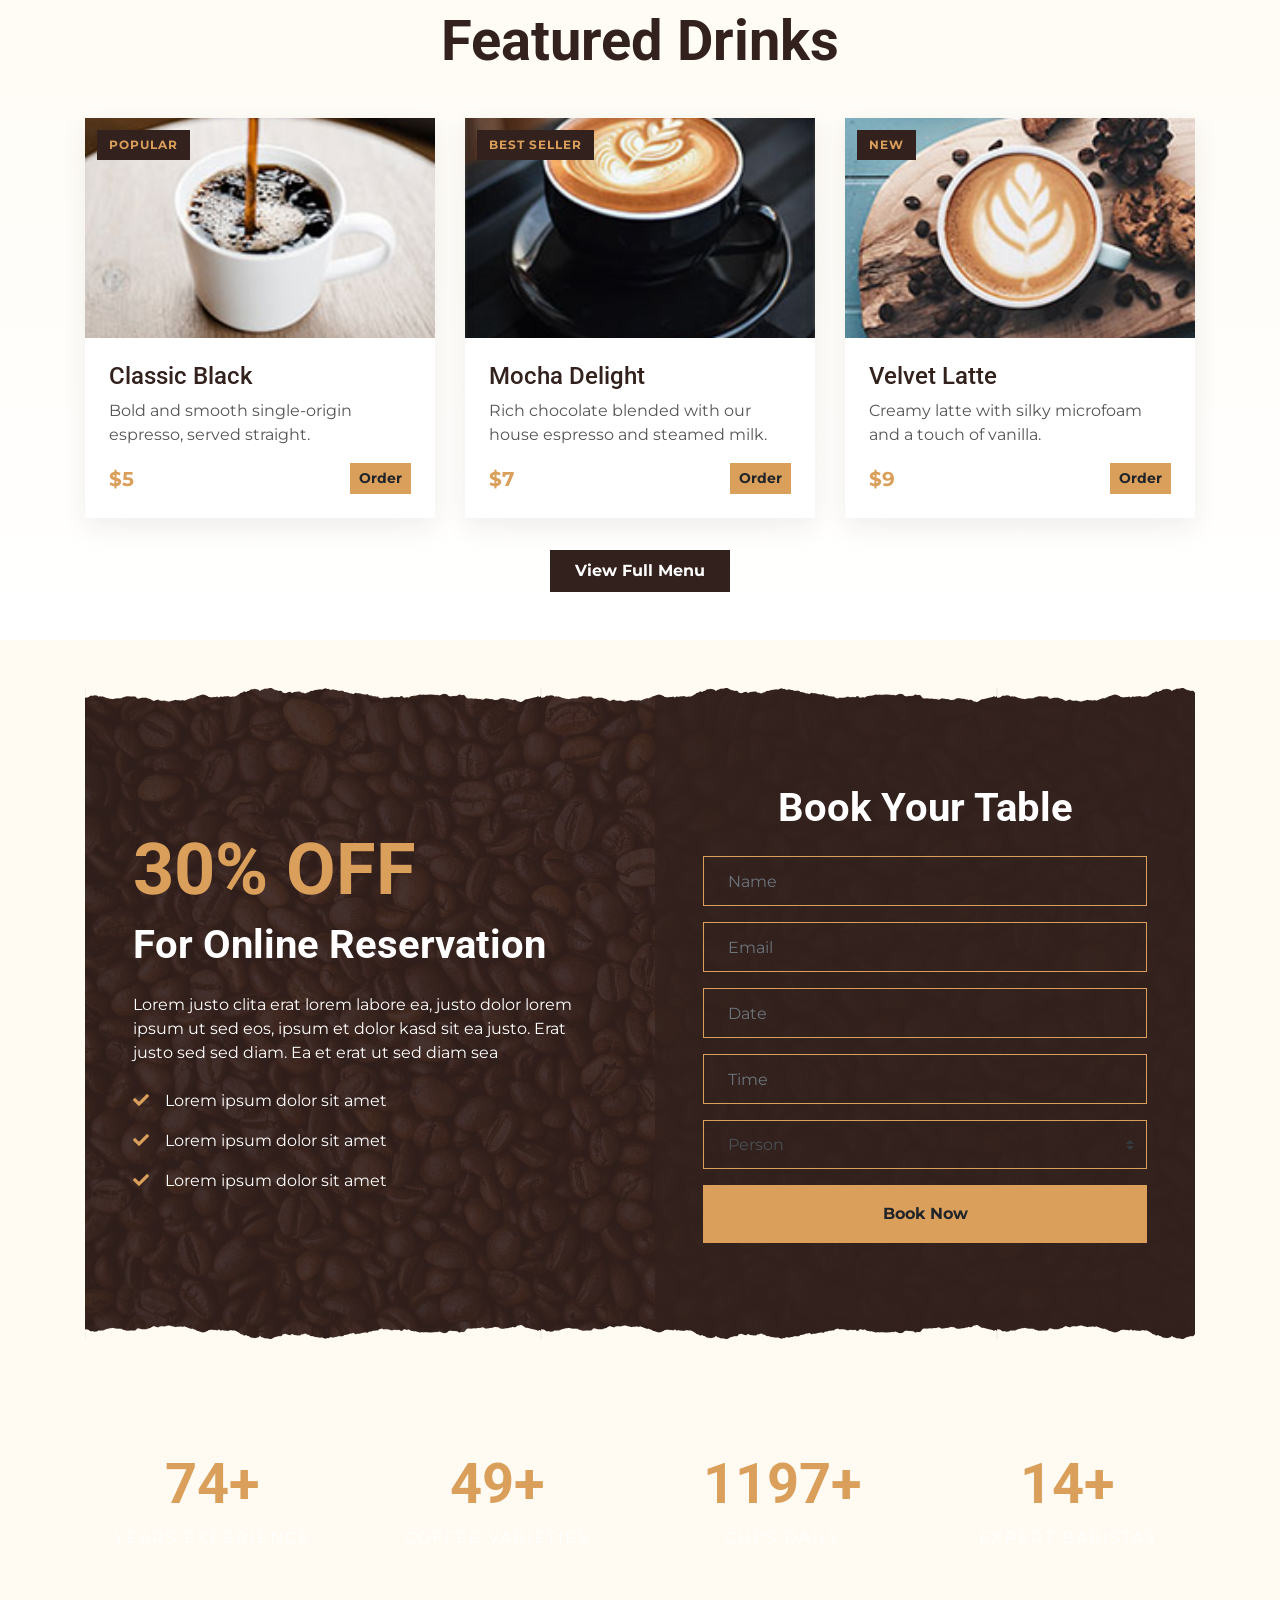
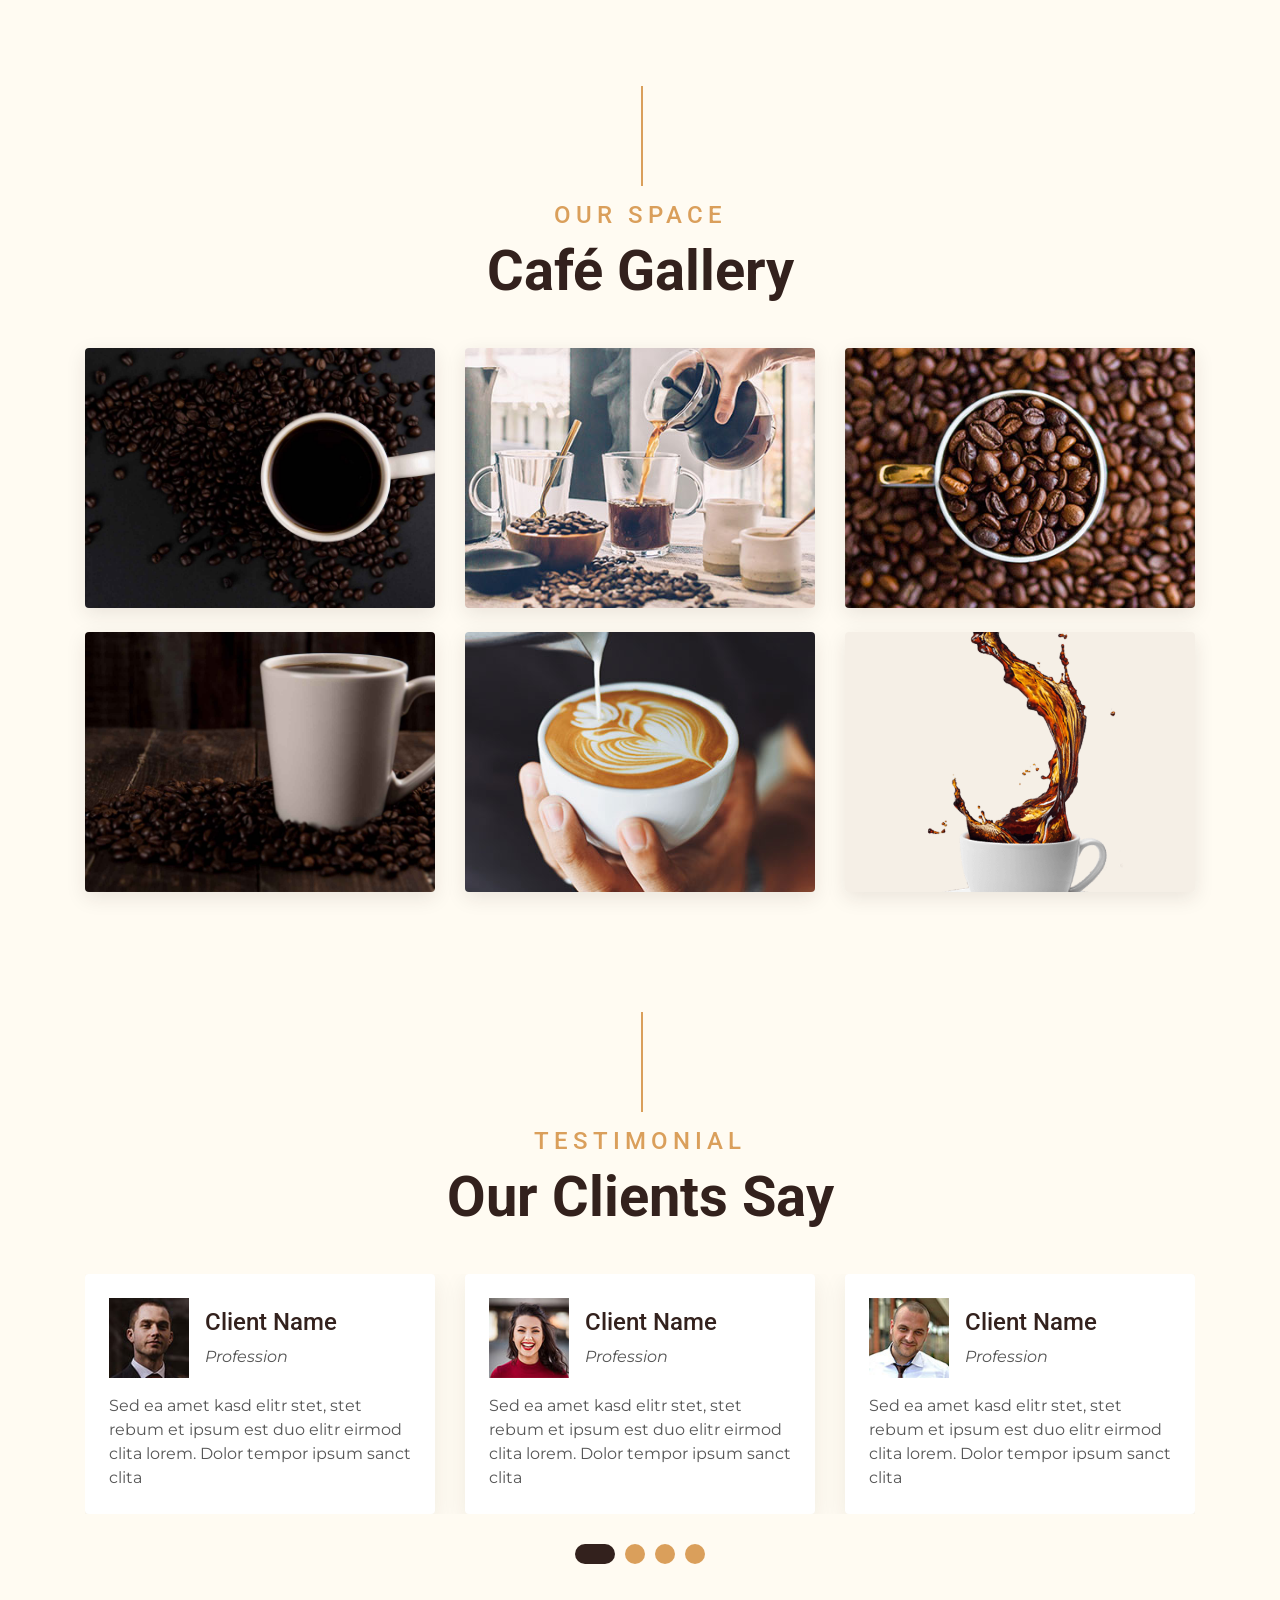
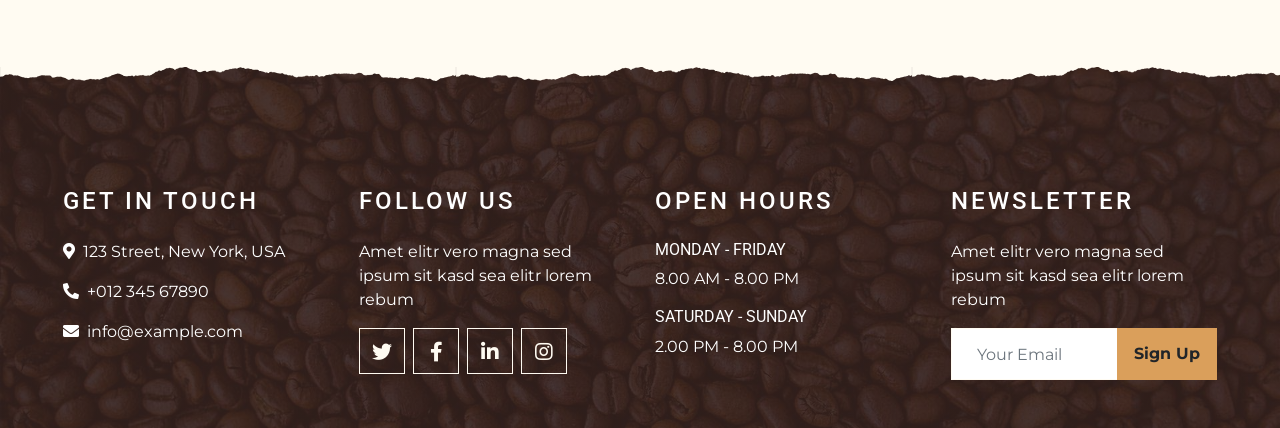
==== commit 3044654b: "Rebrand to Morsy Coffee, add home sections, previews, and GitHub Pages. Add process, featured drinks" ====
--- a/index.html
+++ b/index.html
@@ -3,10 +3,10 @@
 
 <head>
     <meta charset="utf-8">
-    <title>KOPPEE - Coffee Shop HTML Template</title>
+    <title>Morsy Coffee</title>
     <meta content="width=device-width, initial-scale=1.0" name="viewport">
-    <meta content="coffee shop, cafe, koppee, menu, reservation" name="keywords">
-    <meta content="KOPPEE Coffee Shop — premium coffee, fresh beans, online reservations, and warm hospitality since 1950." name="description">
+    <meta content="coffee shop, cafe, morsy, menu, reservation" name="keywords">
+    <meta content="Morsy Coffee — premium coffee, fresh beans, online reservations, and warm hospitality since 1950." name="description">
 
     <!-- Favicon -->
     <link href="img/favicon.ico" rel="icon">
@@ -33,7 +33,7 @@
     <div class="container-fluid p-0 nav-bar">
         <nav class="navbar navbar-expand-lg bg-none navbar-dark py-3">
             <a href="index.html" class="navbar-brand px-lg-4 m-0">
-                <h1 class="m-0 display-4 text-uppercase text-white">KOPPEE</h1>
+                <h1 class="m-0 display-4 text-uppercase text-white">MORSY</h1>
             </a>
             <button type="button" class="navbar-toggler" data-toggle="collapse" data-target="#navbarCollapse" aria-controls="navbarCollapse" aria-expanded="false" aria-label="Toggle navigation">
                 <span class="navbar-toggler-icon"></span>
@@ -63,19 +63,19 @@
         <div id="blog-carousel" class="carousel slide overlay-bottom" data-ride="carousel">
             <div class="carousel-inner">
                 <div class="carousel-item active">
-                    <img class="w-100" src="img/carousel-1.jpg" alt="Fresh coffee at KOPPEE">
-                    <div class="carousel-caption d-flex flex-column align-items-center justify-content-center">
-                        <h2 class="text-primary font-weight-medium m-0">We Have Been Serving</h2>
-                        <h1 class="display-1 text-white m-0">COFFEE</h1>
-                        <h2 class="text-white m-0">* SINCE 1950 *</h2>
+                    <img class="w-100" src="img/carousel-1.jpg" alt="Fresh coffee at Morsy">
+                    <div class="carousel-caption d-flex flex-column align-items-center justify-content-center hero-caption">
+                        <h2 class="text-primary font-weight-medium m-0 hero-line">We Have Been Serving</h2>
+                        <h1 class="display-1 text-white m-0 hero-line hero-line-delay">COFFEE</h1>
+                        <h2 class="text-white m-0 hero-line hero-line-delay-2">* SINCE 1950 *</h2>
                     </div>
                 </div>
                 <div class="carousel-item">
-                    <img class="w-100" src="img/carousel-2.jpg" alt="Fresh coffee at KOPPEE">
-                    <div class="carousel-caption d-flex flex-column align-items-center justify-content-center">
-                        <h2 class="text-primary font-weight-medium m-0">We Have Been Serving</h2>
-                        <h1 class="display-1 text-white m-0">COFFEE</h1>
-                        <h2 class="text-white m-0">* SINCE 1950 *</h2>
+                    <img class="w-100" src="img/carousel-2.jpg" alt="Fresh coffee at Morsy">
+                    <div class="carousel-caption d-flex flex-column align-items-center justify-content-center hero-caption">
+                        <h2 class="text-primary font-weight-medium m-0 hero-line">We Have Been Serving</h2>
+                        <h1 class="display-1 text-white m-0 hero-line hero-line-delay">COFFEE</h1>
+                        <h2 class="text-white m-0 hero-line hero-line-delay-2">* SINCE 1950 *</h2>
                     </div>
                 </div>
             </div>
@@ -121,6 +121,48 @@
         </div>
     </div>
     <!-- About End -->
+
+
+    <!-- Process Start -->
+    <div class="container-fluid py-5 process-section">
+        <div class="container">
+            <div class="section-title">
+                <h4 class="text-primary text-uppercase" style="letter-spacing: 5px;">From Bean to Cup</h4>
+                <h1 class="display-4">How We Craft Every Cup</h1>
+            </div>
+            <div class="row reveal-stagger">
+                <div class="col-lg-3 col-md-6 mb-4 reveal-stagger-item">
+                    <div class="process-card text-center h-100 p-4">
+                        <div class="process-icon mx-auto mb-3"><i class="fa fa-seedling"></i></div>
+                        <h4 class="mb-3">Source</h4>
+                        <p class="m-0">We partner with ethical farms to select the finest Arabica beans from high-altitude regions.</p>
+                    </div>
+                </div>
+                <div class="col-lg-3 col-md-6 mb-4 reveal-stagger-item">
+                    <div class="process-card text-center h-100 p-4">
+                        <div class="process-icon mx-auto mb-3"><i class="fa fa-fire"></i></div>
+                        <h4 class="mb-3">Roast</h4>
+                        <p class="m-0">Small-batch roasting brings out rich aroma and balanced flavor in every bean we serve.</p>
+                    </div>
+                </div>
+                <div class="col-lg-3 col-md-6 mb-4 reveal-stagger-item">
+                    <div class="process-card text-center h-100 p-4">
+                        <div class="process-icon mx-auto mb-3"><i class="fa fa-mug-hot"></i></div>
+                        <h4 class="mb-3">Brew</h4>
+                        <p class="m-0">Expert baristas brew each cup to order using precise temperature and timing.</p>
+                    </div>
+                </div>
+                <div class="col-lg-3 col-md-6 mb-4 reveal-stagger-item">
+                    <div class="process-card text-center h-100 p-4">
+                        <div class="process-icon mx-auto mb-3"><i class="fa fa-heart"></i></div>
+                        <h4 class="mb-3">Serve</h4>
+                        <p class="m-0">Fresh, warm, and served with care — the Morsy Coffee experience in every sip.</p>
+                    </div>
+                </div>
+            </div>
+        </div>
+    </div>
+    <!-- Process End -->
 
 
     <!-- Service Start -->
@@ -282,6 +324,71 @@
         </div>
     </div>
     <!-- Menu End -->
+
+
+    <!-- Featured Drinks Start -->
+    <div class="container-fluid py-5 featured-section">
+        <div class="container">
+            <div class="section-title">
+                <h4 class="text-primary text-uppercase" style="letter-spacing: 5px;">Customer Favorites</h4>
+                <h1 class="display-4">Featured Drinks</h1>
+            </div>
+            <div class="row reveal-stagger">
+                <div class="col-lg-4 col-md-6 mb-4 reveal-stagger-item">
+                    <div class="drink-card h-100">
+                        <div class="drink-card-img-wrap">
+                            <img class="img-fluid w-100" src="img/menu-1.jpg" alt="Black coffee" loading="lazy">
+                            <span class="drink-badge">Popular</span>
+                        </div>
+                        <div class="drink-card-body p-4">
+                            <h4>Classic Black</h4>
+                            <p class="mb-3">Bold and smooth single-origin espresso, served straight.</p>
+                            <div class="d-flex justify-content-between align-items-center">
+                                <span class="drink-price">$5</span>
+                                <a href="menu.html" class="btn btn-sm btn-primary font-weight-bold">Order</a>
+                            </div>
+                        </div>
+                    </div>
+                </div>
+                <div class="col-lg-4 col-md-6 mb-4 reveal-stagger-item">
+                    <div class="drink-card h-100">
+                        <div class="drink-card-img-wrap">
+                            <img class="img-fluid w-100" src="img/menu-2.jpg" alt="Chocolate coffee" loading="lazy">
+                            <span class="drink-badge">Best Seller</span>
+                        </div>
+                        <div class="drink-card-body p-4">
+                            <h4>Mocha Delight</h4>
+                            <p class="mb-3">Rich chocolate blended with our house espresso and steamed milk.</p>
+                            <div class="d-flex justify-content-between align-items-center">
+                                <span class="drink-price">$7</span>
+                                <a href="menu.html" class="btn btn-sm btn-primary font-weight-bold">Order</a>
+                            </div>
+                        </div>
+                    </div>
+                </div>
+                <div class="col-lg-4 col-md-6 mb-4 reveal-stagger-item">
+                    <div class="drink-card h-100">
+                        <div class="drink-card-img-wrap">
+                            <img class="img-fluid w-100" src="img/menu-3.jpg" alt="Coffee with milk" loading="lazy">
+                            <span class="drink-badge">New</span>
+                        </div>
+                        <div class="drink-card-body p-4">
+                            <h4>Velvet Latte</h4>
+                            <p class="mb-3">Creamy latte with silky microfoam and a touch of vanilla.</p>
+                            <div class="d-flex justify-content-between align-items-center">
+                                <span class="drink-price">$9</span>
+                                <a href="menu.html" class="btn btn-sm btn-primary font-weight-bold">Order</a>
+                            </div>
+                        </div>
+                    </div>
+                </div>
+            </div>
+            <div class="text-center mt-2">
+                <a href="menu.html" class="btn btn-secondary font-weight-bold py-2 px-4">View Full Menu</a>
+            </div>
+        </div>
+    </div>
+    <!-- Featured Drinks End -->
 
 
     <!-- Reservation Start -->
@@ -349,6 +456,90 @@
     <!-- Reservation End -->
 
 
+    <!-- Stats Start -->
+    <div class="container-fluid py-5 stats-section">
+        <div class="container">
+            <div class="row text-center reveal-stagger">
+                <div class="col-lg-3 col-md-6 col-6 mb-4 reveal-stagger-item">
+                    <div class="stat-item">
+                        <h2 class="display-4 text-primary font-weight-bold mb-2"><span class="stat-number" data-count="75">0</span>+</h2>
+                        <p class="text-white text-uppercase mb-0" style="letter-spacing: 2px;">Years Experience</p>
+                    </div>
+                </div>
+                <div class="col-lg-3 col-md-6 col-6 mb-4 reveal-stagger-item">
+                    <div class="stat-item">
+                        <h2 class="display-4 text-primary font-weight-bold mb-2"><span class="stat-number" data-count="50">0</span>+</h2>
+                        <p class="text-white text-uppercase mb-0" style="letter-spacing: 2px;">Coffee Varieties</p>
+                    </div>
+                </div>
+                <div class="col-lg-3 col-md-6 col-6 mb-4 reveal-stagger-item">
+                    <div class="stat-item">
+                        <h2 class="display-4 text-primary font-weight-bold mb-2"><span class="stat-number" data-count="1200">0</span>+</h2>
+                        <p class="text-white text-uppercase mb-0" style="letter-spacing: 2px;">Cups Daily</p>
+                    </div>
+                </div>
+                <div class="col-lg-3 col-md-6 col-6 mb-4 reveal-stagger-item">
+                    <div class="stat-item">
+                        <h2 class="display-4 text-primary font-weight-bold mb-2"><span class="stat-number" data-count="15">0</span>+</h2>
+                        <p class="text-white text-uppercase mb-0" style="letter-spacing: 2px;">Expert Baristas</p>
+                    </div>
+                </div>
+            </div>
+        </div>
+    </div>
+    <!-- Stats End -->
+
+
+    <!-- Gallery Start -->
+    <div class="container-fluid py-5">
+        <div class="container">
+            <div class="section-title">
+                <h4 class="text-primary text-uppercase" style="letter-spacing: 5px;">Our Space</h4>
+                <h1 class="display-4">Café Gallery</h1>
+            </div>
+            <div class="row gallery-grid reveal-stagger">
+                <div class="col-lg-4 col-md-6 mb-4 reveal-stagger-item">
+                    <div class="gallery-item">
+                        <img class="img-fluid w-100" src="img/carousel-1.jpg" alt="Morsy Coffee interior" loading="lazy">
+                        <div class="gallery-overlay"><i class="fa fa-coffee"></i></div>
+                    </div>
+                </div>
+                <div class="col-lg-4 col-md-6 mb-4 reveal-stagger-item">
+                    <div class="gallery-item">
+                        <img class="img-fluid w-100" src="img/service-1.jpg" alt="Fresh coffee delivery" loading="lazy">
+                        <div class="gallery-overlay"><i class="fa fa-truck"></i></div>
+                    </div>
+                </div>
+                <div class="col-lg-4 col-md-6 mb-4 reveal-stagger-item">
+                    <div class="gallery-item">
+                        <img class="img-fluid w-100" src="img/service-2.jpg" alt="Coffee beans" loading="lazy">
+                        <div class="gallery-overlay"><i class="fa fa-seedling"></i></div>
+                    </div>
+                </div>
+                <div class="col-lg-4 col-md-6 mb-4 reveal-stagger-item">
+                    <div class="gallery-item">
+                        <img class="img-fluid w-100" src="img/carousel-2.jpg" alt="Coffee bar" loading="lazy">
+                        <div class="gallery-overlay"><i class="fa fa-mug-hot"></i></div>
+                    </div>
+                </div>
+                <div class="col-lg-4 col-md-6 mb-4 reveal-stagger-item">
+                    <div class="gallery-item">
+                        <img class="img-fluid w-100" src="img/service-3.jpg" alt="Quality coffee" loading="lazy">
+                        <div class="gallery-overlay"><i class="fa fa-award"></i></div>
+                    </div>
+                </div>
+                <div class="col-lg-4 col-md-6 mb-4 reveal-stagger-item">
+                    <div class="gallery-item">
+                        <img class="img-fluid w-100" src="img/about.png" alt="About Morsy Coffee" loading="lazy">
+                        <div class="gallery-overlay"><i class="fa fa-store"></i></div>
+                    </div>
+                </div>
+            </div>
+        </div>
+    </div>
+    <!-- Gallery End -->
+
+
     <!-- Testimonial Start -->
     <div class="container-fluid py-5">
         <div class="container">
@@ -444,11 +635,7 @@
                 </div>
             </div>
         </div>
-        <div class="container-fluid text-center text-white border-top mt-4 py-4 px-sm-3 px-md-5" style="border-color: rgba(256, 256, 256, .1) !important;">
-            <p class="mb-2 text-white">Copyright &copy; <a class="font-weight-bold" href="index.html">KOPPEE</a>. All Rights Reserved.</p>
-            <p class="m-0 text-white">Designed by <a class="font-weight-bold" href="https://htmlcodex.com">HTML Codex</a></p>
-        </div>
-    </div>
+</div>
     <!-- Footer End -->
 
 
--- a/css/enhancements.css
+++ b/css/enhancements.css
@@ -1,4 +1,4 @@
-/* KOPPEE UI/UX enhancements */
+/* Morsy Coffee UI/UX enhancements */
 
 html {
   scroll-behavior: smooth;
@@ -15,6 +15,12 @@
     animation-duration: 0.01ms !important;
     animation-iteration-count: 1 !important;
     transition-duration: 0.01ms !important;
+  }
+
+  .carousel-item.active .hero-line,
+  .reveal-stagger .reveal-stagger-item {
+    opacity: 1 !important;
+    transform: none !important;
   }
 }
 
@@ -159,3 +165,205 @@
 img[loading="lazy"] {
   background: #f5efe6;
 }
+
+/* Hero carousel text animation */
+.carousel-item.active .hero-line {
+  animation: heroFadeUp 0.7s ease forwards;
+  opacity: 0;
+}
+
+.carousel-item.active .hero-line-delay {
+  animation-delay: 0.15s;
+}
+
+.carousel-item.active .hero-line-delay-2 {
+  animation-delay: 0.3s;
+}
+
+@keyframes heroFadeUp {
+  from {
+    opacity: 0;
+    transform: translateY(20px);
+  }
+  to {
+    opacity: 1;
+    transform: translateY(0);
+  }
+}
+
+/* Process section */
+.process-section {
+  background: #fff;
+}
+
+.process-card {
+  background: #FFFBF2;
+  border: 1px solid rgba(218, 159, 91, 0.25);
+  transition: transform 0.35s ease, box-shadow 0.35s ease, border-color 0.35s ease;
+}
+
+.process-card:hover {
+  transform: translateY(-8px);
+  box-shadow: 0 12px 28px rgba(51, 33, 29, 0.1);
+  border-color: #DA9F5B;
+}
+
+.process-icon {
+  width: 70px;
+  height: 70px;
+  display: flex;
+  align-items: center;
+  justify-content: center;
+  border-radius: 50%;
+  background: #DA9F5B;
+  color: #33211D;
+  font-size: 1.5rem;
+  transition: transform 0.35s ease;
+}
+
+.process-card:hover .process-icon {
+  transform: rotate(8deg) scale(1.1);
+}
+
+/* Featured drinks */
+.featured-section {
+  background: linear-gradient(180deg, #FFFBF2 0%, #fff 100%);
+}
+
+.drink-card {
+  background: #fff;
+  overflow: hidden;
+  box-shadow: 0 8px 24px rgba(51, 33, 29, 0.08);
+  transition: transform 0.35s ease, box-shadow 0.35s ease;
+}
+
+.drink-card:hover {
+  transform: translateY(-10px);
+  box-shadow: 0 16px 40px rgba(51, 33, 29, 0.14);
+}
+
+.drink-card-img-wrap {
+  position: relative;
+  overflow: hidden;
+}
+
+.drink-card-img-wrap img {
+  height: 220px;
+  object-fit: cover;
+  transition: transform 0.5s ease;
+}
+
+.drink-card:hover .drink-card-img-wrap img {
+  transform: scale(1.08);
+}
+
+.drink-badge {
+  position: absolute;
+  top: 12px;
+  left: 12px;
+  background: #33211D;
+  color: #DA9F5B;
+  font-size: 0.75rem;
+  font-weight: 700;
+  text-transform: uppercase;
+  letter-spacing: 1px;
+  padding: 0.35rem 0.75rem;
+}
+
+.drink-price {
+  font-size: 1.25rem;
+  font-weight: 700;
+  color: #DA9F5B;
+}
+
+/* Stats */
+.stats-section {
+  background: linear-gradient(rgba(51, 33, 29, 0.92), rgba(51, 33, 29, 0.92)), url(../img/bg.jpg);
+  background-position: center;
+  background-size: cover;
+  background-attachment: fixed;
+}
+
+.stat-item {
+  padding: 1rem;
+  transition: transform 0.3s ease;
+}
+
+.stat-item:hover {
+  transform: scale(1.05);
+}
+
+/* Gallery */
+.gallery-item {
+  position: relative;
+  display: block;
+  overflow: hidden;
+  border-radius: 4px;
+  box-shadow: 0 6px 20px rgba(51, 33, 29, 0.1);
+}
+
+.gallery-item img {
+  height: 260px;
+  object-fit: cover;
+  transition: transform 0.5s ease;
+}
+
+.gallery-overlay {
+  position: absolute;
+  inset: 0;
+  background: rgba(51, 33, 29, 0.55);
+  display: flex;
+  align-items: center;
+  justify-content: center;
+  opacity: 0;
+  transition: opacity 0.35s ease;
+}
+
+.gallery-overlay i {
+  font-size: 2rem;
+  color: #DA9F5B;
+  transform: scale(0.8);
+  transition: transform 0.35s ease;
+}
+
+.gallery-item:hover img {
+  transform: scale(1.1);
+}
+
+.gallery-item:hover .gallery-overlay {
+  opacity: 1;
+}
+
+.gallery-item:hover .gallery-overlay i {
+  transform: scale(1);
+}
+
+/* Staggered scroll reveal */
+.reveal-stagger .reveal-stagger-item {
+  opacity: 0;
+  transform: translateY(28px);
+  transition: opacity 0.55s ease, transform 0.55s ease;
+}
+
+.reveal-stagger.reveal-visible .reveal-stagger-item:nth-child(1) { transition-delay: 0.05s; }
+.reveal-stagger.reveal-visible .reveal-stagger-item:nth-child(2) { transition-delay: 0.15s; }
+.reveal-stagger.reveal-visible .reveal-stagger-item:nth-child(3) { transition-delay: 0.25s; }
+.reveal-stagger.reveal-visible .reveal-stagger-item:nth-child(4) { transition-delay: 0.35s; }
+.reveal-stagger.reveal-visible .reveal-stagger-item:nth-child(5) { transition-delay: 0.45s; }
+.reveal-stagger.reveal-visible .reveal-stagger-item:nth-child(6) { transition-delay: 0.55s; }
+
+.reveal-stagger.reveal-visible .reveal-stagger-item {
+  opacity: 1;
+  transform: translateY(0);
+}
+
+@media (max-width: 768px) {
+  .stats-section {
+    background-attachment: scroll;
+  }
+
+  .drink-card-img-wrap img,
+  .gallery-item img {
+    height: 200px;
+  }
+}
